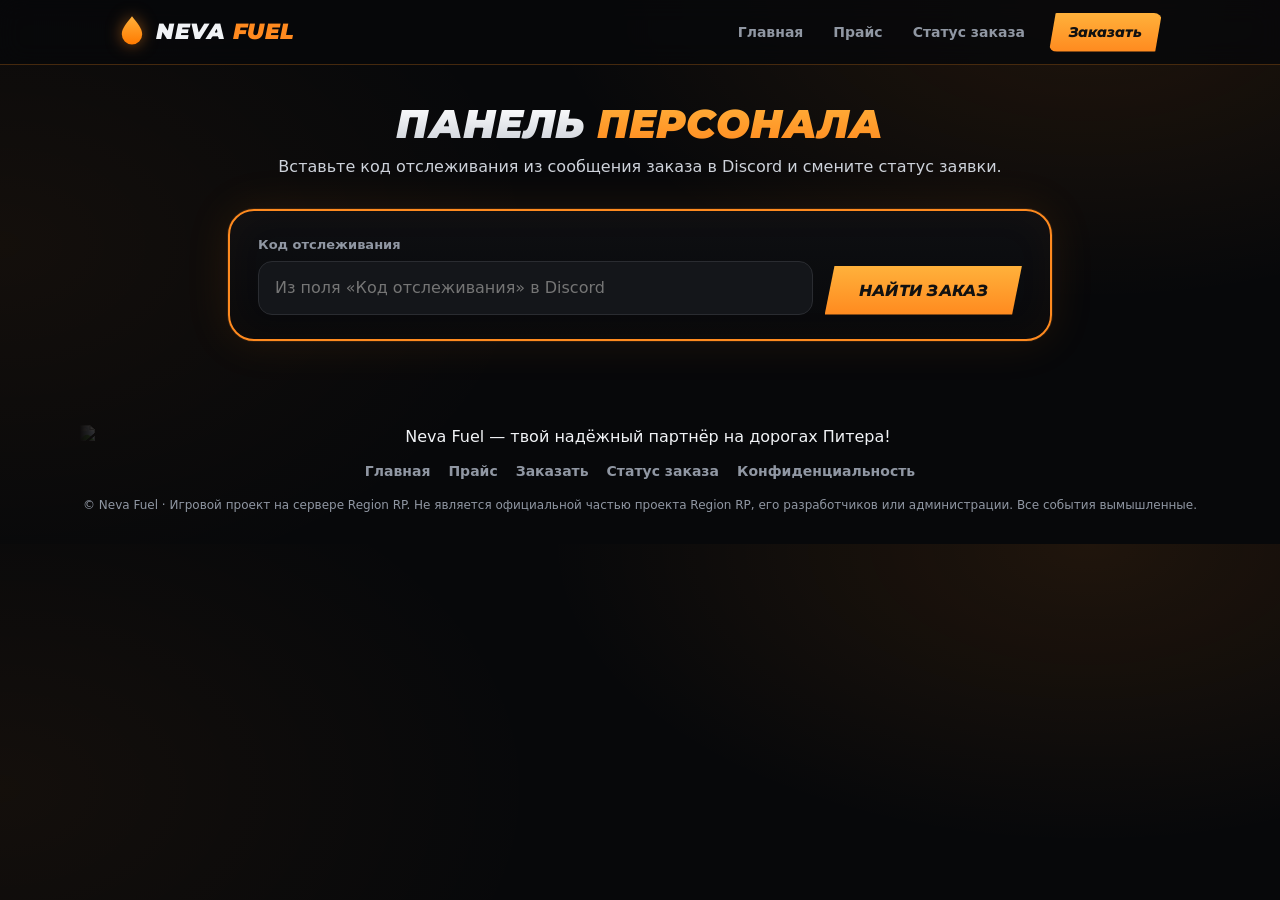
==== admin.html @ 0aa6c6c7 "Add files via upload" ====
<!doctype html>
<html lang="ru">
<head>
<meta charset="utf-8">
<meta name="viewport" content="width=device-width, initial-scale=1">
<meta name="robots" content="noindex,nofollow">
<title>Панель персонала — Neva Fuel</title>
<link rel="preconnect" href="https://fonts.googleapis.com">
<link rel="stylesheet" href="https://fonts.googleapis.com/css2?family=Montserrat:ital,wght@0,500;0,700;0,800;1,700;1,800;1,900&display=swap">
<link rel="stylesheet" href="style.css">
</head>
<body data-page="admin">
<!-- иконки -->
<svg width="0" height="0" style="position:absolute" aria-hidden="true">
  <defs>
    <symbol id="i-drop" viewBox="0 0 24 30"><path d="M12 1c4.6 6 9 10.4 9 16a9 9 0 0 1-18 0C3 11.4 7.4 7 12 1z"/><path d="M8 18a4 4 0 0 0 3.2 3.9" fill="none" stroke="rgba(255,255,255,.55)" stroke-width="1.8" stroke-linecap="round"/></symbol>
    <symbol id="i-pin" viewBox="0 0 24 24"><path d="M12 1.5a7.5 7.5 0 0 0-7.5 7.5c0 5.6 7.5 13.5 7.5 13.5S19.5 14.600 19.500 9A7.500 7.500 0 0 0 12 1.500zm0 10.200a2.700 2.700 0 1 1 0-5.400 2.700 2.700 0 0 1 0 5.400z"/></symbol>
    <symbol id="i-road" viewBox="0 0 24 24"><path fill-rule="evenodd" d="M8.500 2h7L21.500 22h-19L8.500 2zM11.200 4v3.800h1.600V4zM10.900 10.800v3.800h2.200v-3.800zM10.500 17.600V21h3v-3.400z"/></symbol>
    <symbol id="i-truck" viewBox="0 0 64 48"><path d="M16 6h30v26H16zM46 14h9l8 9v9H46z" opacity=".95"/><circle cx="26" cy="36" r="6.500"/><circle cx="53" cy="36" r="6.500"/><path d="M1 12h11M4 19h9M1 26h11" stroke="#ff8a1f" stroke-width="3.500" stroke-linecap="round" fill="none"/></symbol>
    <symbol id="i-pump" viewBox="0 0 64 64"><path d="M8 6h30a3 3 0 0 1 3 3v47H5V9a3 3 0 0 1 3-3zm5 7v14h23V13z"/><path d="M41 22h5l9 8v18a4 4 0 0 1-8 0V36h-6" fill="none" stroke="currentColor" stroke-width="5" stroke-linejoin="round" stroke-linecap="round"/><rect x="2" y="56" width="42" height="5" rx="2"/></symbol>
    <symbol id="i-tools" viewBox="0 0 64 64"><path d="M14 52 38 28" stroke="currentColor" stroke-width="8" stroke-linecap="round" fill="none"/><path d="M42 8a14 14 0 1 0 14 14 14 14 0 0 0-1.500-6.300l-7 7-6-1-1-6 7-7A14 14 0 0 0 42 8z"/><path d="M50 56 26 32" stroke="currentColor" stroke-width="6" stroke-linecap="round" fill="none"/><path d="M12 8l8 3 4 8-5 3-8-4z"/></symbol>
  </defs>
</svg>

<header class="top">
  <div class="wrap">
    <a class="logo" href="index.html" aria-label="Neva Fuel — на главную">
      <svg viewBox="0 0 24 30"><defs><linearGradient id="lg" x1="0" y1="0" x2="0" y2="1"><stop offset="0" stop-color="#ffb13b"/><stop offset="1" stop-color="#ff7a00"/></linearGradient></defs><path d="M12 1c4.6 6 9 10.4 9 16a9 9 0 0 1-18 0C3 11.4 7.4 7 12 1z" fill="url(#lg)"/></svg>
      <b>NEVA <span>FUEL</span></b>
    </a>
    <button class="burger" id="burger" type="button" aria-label="Меню" aria-expanded="false"><span></span><span></span><span></span></button>
    <nav id="nav">
      <a href="index.html" data-p="index">Главная</a>
      <a href="prices.html" data-p="prices">Прайс</a>
      <a href="track.html" data-p="track">Статус заказа</a>
      <a class="cta" href="order.html" data-p="order">Заказать</a>
    </nav>
  </div>
</header>

<main>
<section class="page-top">
  <div class="wrap legal">
    <div class="sec-h"><h1 class="it"><span class="grad">Панель</span> <span class="org">персонала</span></h1><p>Вставьте код отслеживания из сообщения заказа в Discord и смените статус заявки.</p></div>
    <form class="panel" id="af" autocomplete="off" novalidate>
      <div class="tform">
        <div><label class="f" for="acode">Код отслеживания</label><input type="text" id="acode" inputmode="numeric" maxlength="25" placeholder="Из поля «Код отслеживания» в Discord"></div>
        <button class="btn" type="submit">Найти заказ</button>
      </div>
    </form>
    <div id="aout"></div>
  </div>
</section>
</main>

<footer>
  <img class="foot-img" src="img/foot.webp" alt="Neva Fuel — твой надёжный партнёр на дорогах Питера!">
  <div class="foot-nav"><a href="index.html">Главная</a><a href="prices.html">Прайс</a><a href="order.html">Заказать</a><a href="track.html">Статус заказа</a><a href="privacy.html">Конфиденциальность</a></div>
  <div class="copy">© Neva Fuel · Игровой проект на сервере Region RP. Не является официальной частью проекта Region RP, его разработчиков или администрации. Все события вымышленные.</div>
</footer>

<script src="config.js"></script>
<script src="track.js"></script>
<script src="site.js"></script>
<script src="admin-page.js"></script>
</body>
</html>
---- style.css ----
:root{
    --bg:#07080a; --panel:#0c0d10; --panel2:#14161a; --line:#2a2c31;
    --text:#f1f3f6; --muted:#9097a3; --o1:#ff8a1f; --o2:#ffb13b; --ok:#3ddc97; --bad:#ff5d5d;
    --green:#38d447; --red:#ff3b3b; --blue:#2f8cff;
    --head:"Montserrat","Segoe UI",system-ui,-apple-system,Roboto,sans-serif;
  }
  *{box-sizing:border-box;margin:0;padding:0}
  html{scroll-behavior:smooth}
  body{background:var(--bg);color:var(--text);font-family:"Segoe UI",system-ui,-apple-system,Roboto,sans-serif;line-height:1.5;overflow-x:hidden;
    background-image:radial-gradient(900px 500px at 85% 0%,rgba(255,138,31,.10),transparent 60%),radial-gradient(900px 600px at 0% 45%,rgba(255,138,31,.05),transparent 60%);}
  .wrap{max-width:1080px;margin:0 auto;padding:0 18px}
  .it{font-family:var(--head);font-style:italic;font-weight:900;text-transform:uppercase;letter-spacing:.2px}
  .grad{background:linear-gradient(180deg,#fff 10%,#c9ced6);-webkit-background-clip:text;background-clip:text;color:transparent}
  .org{background:linear-gradient(180deg,var(--o2),var(--o1));-webkit-background-clip:text;background-clip:text;color:transparent}

  /* шапка */
  header.top{position:sticky;top:0;z-index:60;background:rgba(7,8,10,.82);backdrop-filter:blur(12px);border-bottom:1px solid rgba(255,138,31,.25)}
  .top .wrap{display:flex;align-items:center;justify-content:space-between;height:64px;gap:16px}
  .logo{display:flex;align-items:center;gap:10px;text-decoration:none;color:var(--text)}
  .logo svg{width:28px;height:34px;filter:drop-shadow(0 0 8px rgba(255,138,31,.5))}
  .logo b{font-family:var(--head);font-style:italic;font-weight:900;font-size:22px;line-height:1;letter-spacing:.5px}
  .logo b span{color:var(--o1)}
  nav{display:flex;align-items:center;gap:6px}
  nav a{color:var(--muted);text-decoration:none;font-size:14px;font-weight:600;padding:8px 12px;border-radius:8px;transition:.2s}
  nav a:hover{color:var(--text);background:rgba(255,255,255,.05)}
  nav a.cta{color:#111;background:linear-gradient(180deg,var(--o2),var(--o1));font-family:var(--head);font-style:italic;font-weight:800;margin-left:6px;clip-path:polygon(6% 0,100% 0,94% 100%,0 100%);padding:9px 20px}
  nav a.cta:hover{filter:brightness(1.08);background:linear-gradient(180deg,var(--o2),var(--o1))}

  /* кнопки */
  .btn{display:inline-flex;align-items:center;justify-content:center;gap:8px;border:0;cursor:pointer;font-family:var(--head);font-style:italic;font-weight:800;font-size:16px;text-transform:uppercase;padding:15px 34px;color:#111;
    background:linear-gradient(180deg,var(--o2),var(--o1));clip-path:polygon(5% 0,100% 0,95% 100%,0 100%);transition:.2s;text-decoration:none;letter-spacing:.3px}
  .btn:hover{filter:brightness(1.1);transform:translateY(-2px)}
  .btn:disabled{filter:grayscale(1) brightness(.7);cursor:wait;transform:none}
  .btn.ghost{background:#1b1d22;color:var(--text);clip-path:none;border:1px solid var(--line);border-radius:12px;font-style:normal;font-weight:700;text-transform:none;font-family:inherit;padding:13px 22px;font-size:15px}
  .btn.ghost:hover{border-color:var(--o1);transform:none}

  /* hero */
  .hero{position:relative;padding-top:14px}
  .hero-frame{position:relative;max-width:1122px;margin:0 auto}
  .hero-img{display:block;width:100%;height:auto}
  .hero-frame::after{content:"";position:absolute;left:0;right:0;bottom:0;height:22%;background:linear-gradient(to bottom,transparent,var(--bg))}
  .hero-text{text-align:center;margin-top:6px;position:relative}
  .hero-tagline{font-family:var(--head);font-style:italic;font-weight:800;text-transform:uppercase;letter-spacing:.22em;font-size:clamp(11px,2.6vw,15px);color:var(--muted)}
  .hero-tagline b{color:var(--o1);padding:0 .35em}
  .hero-sub{font-family:var(--head);font-style:italic;font-weight:800;font-size:clamp(18px,4.2vw,26px);margin-top:8px}
  .hero-cta{display:flex;flex-wrap:wrap;gap:14px;justify-content:center;align-items:center;margin-top:24px;position:relative}
  .chips{display:flex;flex-wrap:wrap;gap:10px;justify-content:center;margin:26px 0 0;position:relative}
  .chip{font-size:13px;font-weight:600;color:var(--muted);border:1px solid var(--line);background:rgba(20,22,26,.7);padding:7px 14px;border-radius:99px;display:flex;align-items:center;gap:8px}
  .chip i{width:7px;height:7px;border-radius:50%;background:var(--o1);box-shadow:0 0 8px var(--o1)}

  section{padding:46px 0}
  .sec-h{text-align:center;margin-bottom:30px}
  .sec-h h2{font-size:clamp(28px,5vw,42px);line-height:1.1}
  .sec-h p{color:var(--muted);margin-top:8px}

  /* панели как на постере */
  .panel{position:relative;background:linear-gradient(180deg,#0e0f12,#08090b);border:2px solid var(--o1);border-radius:26px;padding:26px 28px;
    box-shadow:0 0 0 1px rgba(255,138,31,.12),0 0 46px rgba(255,138,31,.10),inset 0 0 40px rgba(255,138,31,.04)}
  .panel + .panel{margin-top:18px}
  .p-grid{display:grid;grid-template-columns:150px 1fr;gap:22px;align-items:center}
  .p-ico{display:grid;place-items:center}
  .p-ico svg{width:108px;height:108px;fill:#f1f3f6;filter:drop-shadow(0 0 14px rgba(255,138,31,.25))}
  .p-title{font-size:clamp(24px,4.2vw,38px);line-height:1.05;margin-bottom:4px}
  .p-title small{display:block;font-size:.5em;letter-spacing:2px;color:var(--muted);margin-top:4px;-webkit-text-fill-color:var(--muted)}
  .rowp{display:grid;grid-template-columns:44px 1fr auto;align-items:center;gap:14px;padding:12px 0;border-top:1px solid rgba(255,138,31,.35)}
  .rowp:first-of-type{border-top:0}
  .rowp .ic{display:grid;place-items:center}
  .rowp .ic svg{width:34px;height:34px;fill:var(--o1)}
  .rowp .ic svg.drop{width:30px;height:38px}
  .rowp .nm{font-size:clamp(18px,2.8vw,26px);font-weight:600;line-height:1.15}
  .rowp .nm small{display:block;font-size:13px;color:var(--muted);font-weight:500}
  .tag{display:inline-block;min-width:150px;text-align:center;padding:7px 26px;font-family:var(--head);font-style:italic;font-weight:900;font-size:clamp(20px,3.2vw,32px);color:#111;
    background:linear-gradient(180deg,var(--o2),var(--o1));clip-path:polygon(7% 0,100% 0,93% 100%,0 100%);white-space:nowrap}
  .extra{display:flex;align-items:center;gap:22px;flex-wrap:wrap}
  .extra .p-ico svg{width:80px;height:80px}
  .extra h3{font-size:clamp(20px,3.4vw,28px);color:var(--o1);font-family:var(--head);font-style:italic;font-weight:900;text-transform:uppercase}
  .extra p{font-size:clamp(15px,2.6vw,20px);font-weight:600}
  .na{margin-left:auto;background:#262a31;color:#e9ecf1;font-weight:800;padding:11px 24px;border-radius:12px;border:1px solid #3a3f48;font-size:18px}
  .extra.off .p-ico svg{opacity:.6}

  /* шаги */
  .steps{display:grid;grid-template-columns:repeat(auto-fit,minmax(220px,1fr));gap:16px}
  .step{background:linear-gradient(180deg,#101114,#09090b);border:1px solid var(--line);border-radius:18px;padding:22px 22px 20px;position:relative;overflow:hidden;transition:.25s}
  .step:hover{border-color:var(--o1);transform:translateY(-4px);box-shadow:0 14px 40px rgba(255,138,31,.12)}
  .step .n{font-family:var(--head);font-style:italic;font-weight:900;font-size:64px;line-height:.9;position:absolute;right:14px;top:8px;color:rgba(255,138,31,.16)}
  .step h4{font-family:var(--head);font-style:italic;font-weight:800;text-transform:uppercase;font-size:17px;margin-bottom:6px;position:relative}
  .step p{color:var(--muted);font-size:14px;position:relative}

  /* форма */
  .blk{margin-bottom:32px}
  .blk>h3{display:flex;align-items:center;gap:12px;font-size:20px;margin-bottom:14px}
  .blk>h3 b{display:inline-grid;place-items:center;min-width:42px;height:32px;padding:0 6px;color:#111;font-family:var(--head);font-style:italic;font-weight:900;font-size:16px;
    background:linear-gradient(180deg,var(--o2),var(--o1));clip-path:polygon(14% 0,100% 0,86% 100%,0 100%)}
  label.f{display:block;font-size:13px;color:var(--muted);margin-bottom:6px;font-weight:600}
  input[type=text]{width:100%;background:var(--panel2);border:1px solid var(--line);color:var(--text);padding:14px 16px;border-radius:14px;font:inherit;font-size:16px;outline:none;transition:.2s}
  input[type=text]:focus{border-color:var(--o1);box-shadow:0 0 0 3px rgba(255,138,31,.15)}
  .grid2{display:grid;grid-template-columns:repeat(auto-fit,minmax(240px,1fr));gap:16px}

  .choice{display:grid;grid-template-columns:repeat(auto-fit,minmax(230px,1fr));gap:12px}
  .opt{display:flex;flex-direction:column;align-items:center;justify-content:center;gap:4px;min-height:78px;padding:14px 16px;background:var(--panel2);border:2px solid var(--line);border-radius:16px;color:var(--text);
    font-family:var(--head);font-weight:800;font-size:17px;text-align:center;cursor:pointer;transition:.2s;white-space:normal;word-break:normal;overflow-wrap:normal;hyphens:none;line-height:1.25}
  .opt small{display:block;color:var(--muted);font-weight:600;font-size:13px;font-family:"Segoe UI",system-ui,sans-serif}
  .opt:hover{border-color:var(--o1);transform:translateY(-2px)}
  .opt[aria-pressed=true]{border-color:var(--o1);background:linear-gradient(180deg,rgba(255,177,59,.20),rgba(255,138,31,.08));box-shadow:0 0 24px rgba(255,138,31,.22)}
  .opt[aria-pressed=true] small{color:var(--o2)}

  .items{display:grid;grid-template-columns:minmax(0,1fr);gap:10px}
  .item{display:flex;align-items:center;gap:14px;background:var(--panel2);border:1px solid var(--line);border-radius:16px;padding:12px 16px;min-width:0;transition:.2s}
  .item .dr{flex:0 0 auto;width:26px;height:34px}
  .item .mid{flex:1 1 auto;min-width:0}
  .item .nm{font-family:var(--head);font-style:italic;font-weight:800;font-size:19px;line-height:1.1}
  .item .ds{color:var(--muted);font-size:13px}
  .item .pr{font-family:var(--head);font-style:italic;font-weight:800;color:var(--o1);font-size:15px;white-space:nowrap}
  .qty{display:flex;align-items:center;gap:10px;flex:0 0 auto}
  .qty button{width:40px;height:40px;border-radius:12px;border:1px solid var(--line);background:#0c0d10;color:var(--text);font-size:22px;cursor:pointer;transition:.15s}
  .qty button:hover:not(:disabled){border-color:var(--o1);color:var(--o1)}
  .qty output{min-width:26px;text-align:center;font-weight:800;font-size:19px}
  .item.active{border-color:var(--o1);box-shadow:0 0 22px rgba(255,138,31,.15)}
  .item.off{opacity:.45}
  .item.off button{cursor:not-allowed}
  .pill{font-size:12px;background:#262a31;color:var(--muted);padding:4px 10px;border-radius:99px;white-space:nowrap}
  @media(max-width:560px){.pill{display:none}.item .pr{display:none}}

  /* карта */
  .mapbox{border:2px solid rgba(255,138,31,.55);border-radius:18px;overflow:hidden;background:#0a0b0d}
  .maptool{display:flex;justify-content:space-between;align-items:center;gap:8px;padding:10px 14px;background:var(--panel2);border-bottom:1px solid var(--line);font-size:13px;color:var(--muted)}
  .maptool .z{display:flex;gap:6px;flex:0 0 auto}
  .maptool .z button{width:36px;height:36px;border-radius:10px;border:1px solid var(--line);background:#0c0d10;color:var(--text);font-size:19px;cursor:pointer}
  .maptool .z button:hover{border-color:var(--o1);color:var(--o1)}
  .mapscroll{height:min(560px,70vh);overflow:auto;position:relative;cursor:crosshair;-webkit-overflow-scrolling:touch;background:#0a0b0d}
  .mapinner{position:relative;width:100%}
  .mapinner img{display:block;width:100%;height:auto;user-select:none;-webkit-user-drag:none;pointer-events:none}
  .pin{position:absolute;width:46px;height:46px;transform:translate(-50%,-100%);pointer-events:none;display:none;filter:drop-shadow(0 4px 8px rgba(0,0,0,.8));animation:drop .35s cubic-bezier(.2,1.6,.4,1)}
  .pin svg{width:100%;height:100%}
  @keyframes drop{from{transform:translate(-50%,-160%);opacity:0}to{transform:translate(-50%,-100%);opacity:1}}
  .mapempty{display:grid;place-items:center;height:220px;text-align:center;color:var(--muted);padding:20px}
  .coords{margin-top:10px;font-size:14px;color:var(--muted)}
  .coords.ok{color:var(--ok);font-weight:600}
  @media(max-width:760px){.mapinner{min-width:760px}}

  .summary{background:var(--panel2);border:1px dashed rgba(255,138,31,.45);border-radius:16px;padding:18px 20px}
  .row{display:flex;justify-content:space-between;gap:14px;padding:5px 0;font-size:15px}
  .row.t{border-top:1px solid var(--line);margin-top:8px;padding-top:12px;font-size:22px;font-family:var(--head);font-style:italic;font-weight:900}
  .row.t span:last-child{color:var(--o1)}
  .err{color:var(--bad);font-size:14px;margin-top:12px;min-height:20px;font-weight:600}
  .send{display:flex;justify-content:center;margin-top:8px}
  .send .btn{width:100%;max-width:520px;font-size:18px;padding:18px 30px}

  /* чек */
  #receiptWrap{display:none;padding-bottom:70px}
  .receipt{max-width:460px;margin:0 auto;background:#f4f1ea;color:#1b1b1b;border-radius:6px;padding:26px 24px 30px;position:relative;font-family:"Courier New",ui-monospace,monospace;box-shadow:0 20px 60px rgba(0,0,0,.7),0 0 60px rgba(255,138,31,.12)}
  .r-head{text-align:center;border-bottom:2px dashed #999;padding-bottom:14px;margin-bottom:14px}
  .r-head h3{font-family:var(--head);font-style:italic;font-size:26px;letter-spacing:1px;font-weight:900}
  .r-head h3 b{color:#e8650a}
  .r-head small{color:#555;display:block}
  .r-id{font-size:20px;font-weight:900;margin-top:6px}
  .r-sec{border-bottom:2px dashed #999;padding:10px 0;font-size:14px}
  .r-sec .rr{display:flex;justify-content:space-between;gap:12px;padding:2px 0}
  .r-sec .rr span:first-child{color:#555}
  .r-sec .rr span:last-child{text-align:right;font-weight:700}
  .r-title{font-size:12px;letter-spacing:2px;color:#777;margin-bottom:4px}
  .r-total{display:flex;justify-content:space-between;font-size:22px;font-weight:900;padding:14px 0 6px}
  .r-total span:last-child{color:#e8650a}
  .r-status{text-align:center;font-size:13px;font-weight:700;margin-top:12px}
  .r-status.wait{color:#666}.r-status.ok{color:#1e8a57}.r-status.bad{color:#c0392b}
  .r-note{text-align:center;font-size:12px;color:#444;margin-top:12px;border:1px solid #bbb;padding:10px;border-radius:6px;background:#eae6db}
  .r-note b{color:#c0392b}
  .receipt canvas{width:100%;height:auto;border:2px solid #333;border-radius:4px;margin-top:8px;display:block;background:#0c0f12}
  .r-actions{display:flex;gap:10px;justify-content:center;margin-top:30px;flex-wrap:wrap}

  /* подвал */
  footer{margin-top:20px;text-align:center}
  .foot-img{display:block;width:100%;max-width:1122px;margin:0 auto;height:auto;
    -webkit-mask-image:linear-gradient(to right,transparent,#000 8%,#000 92%,transparent);mask-image:linear-gradient(to right,transparent,#000 8%,#000 92%,transparent)}
  .copy{color:var(--muted);font-size:12px;padding:14px 18px 30px}

  /* появление */
  .rv{opacity:0;transform:translateY(26px);transition:opacity .7s ease,transform .7s ease}
  .rv.in{opacity:1;transform:none}
  @media (prefers-reduced-motion:reduce){.rv{opacity:1;transform:none;transition:none}html{scroll-behavior:auto}}

  @media(max-width:760px){
    .panel{padding:20px 16px;border-radius:22px}
    .p-grid{grid-template-columns:1fr;gap:6px}
    .p-ico{display:none}
    .rowp{grid-template-columns:34px 1fr auto;gap:10px}
    .rowp .ic svg{width:26px;height:26px}.rowp .ic svg.drop{width:22px;height:30px}
    .tag{min-width:0;padding:6px 16px}
    .extra{gap:12px}.extra .p-ico{display:grid}.extra .p-ico svg{width:52px;height:52px}
    .na{margin-left:0}
    .hero-cta{margin-top:22px}
  }

/* --- многостраничность --- */
body{animation:pg .4s ease}
@keyframes pg{from{opacity:0}to{opacity:1}}
nav a[aria-current=page]:not(.cta){color:var(--text);background:rgba(255,138,31,.14)}
.burger{display:none;width:44px;height:44px;border-radius:12px;border:1px solid var(--line);background:#14161a;cursor:pointer;padding:0;position:relative;flex:0 0 auto}
.burger span{position:absolute;left:12px;right:12px;height:2px;background:var(--text);border-radius:2px;transition:.25s}
.burger span:nth-child(1){top:15px}.burger span:nth-child(2){top:21px}.burger span:nth-child(3){top:27px}
.burger[aria-expanded=true] span:nth-child(1){top:21px;transform:rotate(45deg)}
.burger[aria-expanded=true] span:nth-child(2){opacity:0}
.burger[aria-expanded=true] span:nth-child(3){top:21px;transform:rotate(-45deg)}
@media(max-width:760px){
  .burger{display:block}
  .top .wrap{position:relative}
  nav{position:absolute;top:64px;left:0;right:0;flex-direction:column;align-items:stretch;gap:4px;background:rgba(7,8,10,.98);padding:12px 18px 18px;border-bottom:1px solid rgba(255,138,31,.3);display:none}
  nav.open{display:flex}
  nav a{padding:14px 12px;font-size:16px}
  nav a.cta{margin:6px 0 0;text-align:center;clip-path:none;border-radius:12px}
}
.page-top{padding-top:36px}
.qgrid{display:grid;grid-template-columns:repeat(auto-fit,minmax(200px,1fr));gap:14px}
.qcard{display:flex;flex-direction:column;gap:12px;align-items:flex-start;text-decoration:none;color:var(--text);background:linear-gradient(180deg,#101114,#09090b);border:1px solid var(--line);border-radius:18px;padding:20px;transition:.25s}
.qcard:hover{border-color:var(--o1);transform:translateY(-4px);box-shadow:0 14px 40px rgba(255,138,31,.12)}
.qcard .qn{display:flex;align-items:center;gap:10px;font-family:var(--head);font-style:italic;font-weight:800;font-size:20px}
.qcard .qn svg{width:22px;height:28px}
.qcard .tag{font-size:22px;min-width:0;padding:5px 20px}
.qcard small{color:var(--muted);font-size:13px}
.center{text-align:center;margin-top:26px}
.cta-band{text-align:center}
.cta-band h2{font-size:clamp(26px,4.6vw,38px);margin-bottom:8px}
.cta-band p{color:var(--muted);margin-bottom:22px}
.foot-nav{display:flex;gap:18px;justify-content:center;flex-wrap:wrap;padding:12px 18px 0}
.foot-nav a{color:var(--muted);text-decoration:none;font-size:14px;font-weight:600}
.foot-nav a:hover{color:var(--o1)}
.consent{text-align:center;font-size:13px;color:var(--muted);margin:16px 0 14px}
.consent a,.legal a{color:var(--o1)}
.legal{max-width:860px;margin:0 auto}
.legal .panel{padding:24px 28px}
.legal h2{font-family:var(--head);font-style:italic;font-weight:800;font-size:20px;margin-bottom:10px;color:var(--o1)}
.legal p{color:#cdd2da;margin-bottom:10px}
.legal p:last-child,.legal ul:last-child{margin-bottom:0}
.legal ul{margin:0 0 10px 20px;color:#cdd2da}
.legal li{margin-bottom:6px}
.legal .note{border-left:3px solid var(--o1);background:rgba(255,138,31,.07);padding:12px 16px;border-radius:0 12px 12px 0;color:var(--text)}
.legal .upd{color:var(--muted);font-size:13px;text-align:center;margin-top:18px}
/* статусы */
.stepper{list-style:none;display:flex;gap:6px;margin:14px 0}
.stepper li{flex:1;text-align:center;position:relative;font-size:12px;color:var(--muted);font-weight:700;line-height:1.25}
.stepper li i{position:relative;z-index:1;display:grid;place-items:center;width:32px;height:32px;margin:0 auto 6px;border-radius:50%;border:2px solid var(--line);background:#0c0d10;font-style:normal;font-family:var(--head);font-weight:900;font-size:14px}
.stepper li::before{content:"";position:absolute;top:15px;right:50%;width:100%;height:2px;background:var(--line)}
.stepper li:first-child::before{display:none}
.stepper li.done i,.stepper li.active i{border-color:var(--o1)}
.stepper li.done i{background:var(--o1);color:#111}
.stepper li.active i{color:var(--o1);box-shadow:0 0 0 4px rgba(255,138,31,.22);animation:pulse 1.8s infinite}
.stepper li.done::before,.stepper li.active::before{background:var(--o1)}
.stepper li.done,.stepper li.active{color:var(--text)}
.stepper.all-done li i{background:var(--ok);border-color:var(--ok)}
.stepper.all-done li::before{background:var(--ok)}
@keyframes pulse{50%{box-shadow:0 0 0 8px rgba(255,138,31,.05)}}
.st-badge,.r-badge{display:inline-block;padding:6px 14px;border-radius:99px;font-weight:800;font-size:14px;white-space:nowrap}
.st-badge.review{background:rgba(245,197,66,.16);color:#f5c542;border:1px solid rgba(245,197,66,.5)}
.st-badge.work{background:rgba(59,130,246,.16);color:#7db1ff;border:1px solid rgba(59,130,246,.5)}
.st-badge.done{background:rgba(34,197,94,.16);color:#4ade80;border:1px solid rgba(34,197,94,.5)}
.t-head{display:flex;justify-content:space-between;align-items:center;gap:12px;flex-wrap:wrap}
.t-title{font-family:var(--head);font-style:italic;font-weight:900;font-size:clamp(18px,4vw,24px)}
.t-text{text-align:center;font-weight:600;margin:4px 0 16px}
.t-info{display:grid;grid-template-columns:repeat(auto-fit,minmax(180px,1fr));gap:12px;margin-top:8px;border-top:1px solid var(--line);padding-top:16px}
.t-info dt{font-size:12px;color:var(--muted);font-weight:700;text-transform:uppercase;letter-spacing:.06em}
.t-info dd{font-weight:600;overflow-wrap:anywhere}
.t-upd{text-align:center;color:var(--muted);font-size:13px;margin-top:14px}
.t-upd a{color:var(--o1)}
.t-msg{text-align:center;font-weight:600}
.t-msg.bad{border-color:rgba(255,93,93,.6);color:#ffb3b3}
.t-msg.wait{color:var(--muted)}
.tform{display:flex;gap:12px;flex-wrap:wrap;align-items:flex-end}
.tform>div{flex:1 1 240px}
#tres,#aout{margin-top:18px}
.a-btns{display:grid;grid-template-columns:repeat(auto-fit,minmax(180px,1fr));gap:10px;margin-top:20px}
.a-btns .opt:disabled{opacity:.5;cursor:wait}
.receipt .r-badge{margin:2px 0 4px;border:1px solid #999;color:#222;background:#eae6db}
.receipt .r-badge.review{border-color:#c9a21e;background:#fbf0c8}
.receipt .r-badge.work{border-color:#2f6fdc;background:#dbe8ff}
.receipt .r-badge.done{border-color:#1e8a57;background:#d4f2e1}
.receipt .stepper li{color:#555}
.receipt .stepper li i{background:#f4f1ea;border-color:#aaa}
.receipt .stepper li::before{background:#bbb}
.receipt .stepper li.done,.receipt .stepper li.active{color:#111}
.receipt .stepper li.done i{background:#e8650a;border-color:#e8650a;color:#fff}
.receipt .stepper li.active i{color:#e8650a;border-color:#e8650a}
.receipt .stepper li.done::before,.receipt .stepper li.active::before{background:#e8650a}
.receipt .stepper.all-done li i{background:#1e8a57;border-color:#1e8a57}
.receipt .stepper.all-done li::before{background:#1e8a57}
.r-tlink{text-align:center;margin-top:8px;font-size:13px}.r-tlink a{color:#c0540a;font-weight:700}
.legal .sec-h h1{font-size:clamp(20px,5.4vw,40px);line-height:1.15;overflow-wrap:anywhere}
@media(max-width:760px){.legal .panel{padding:20px 16px}}
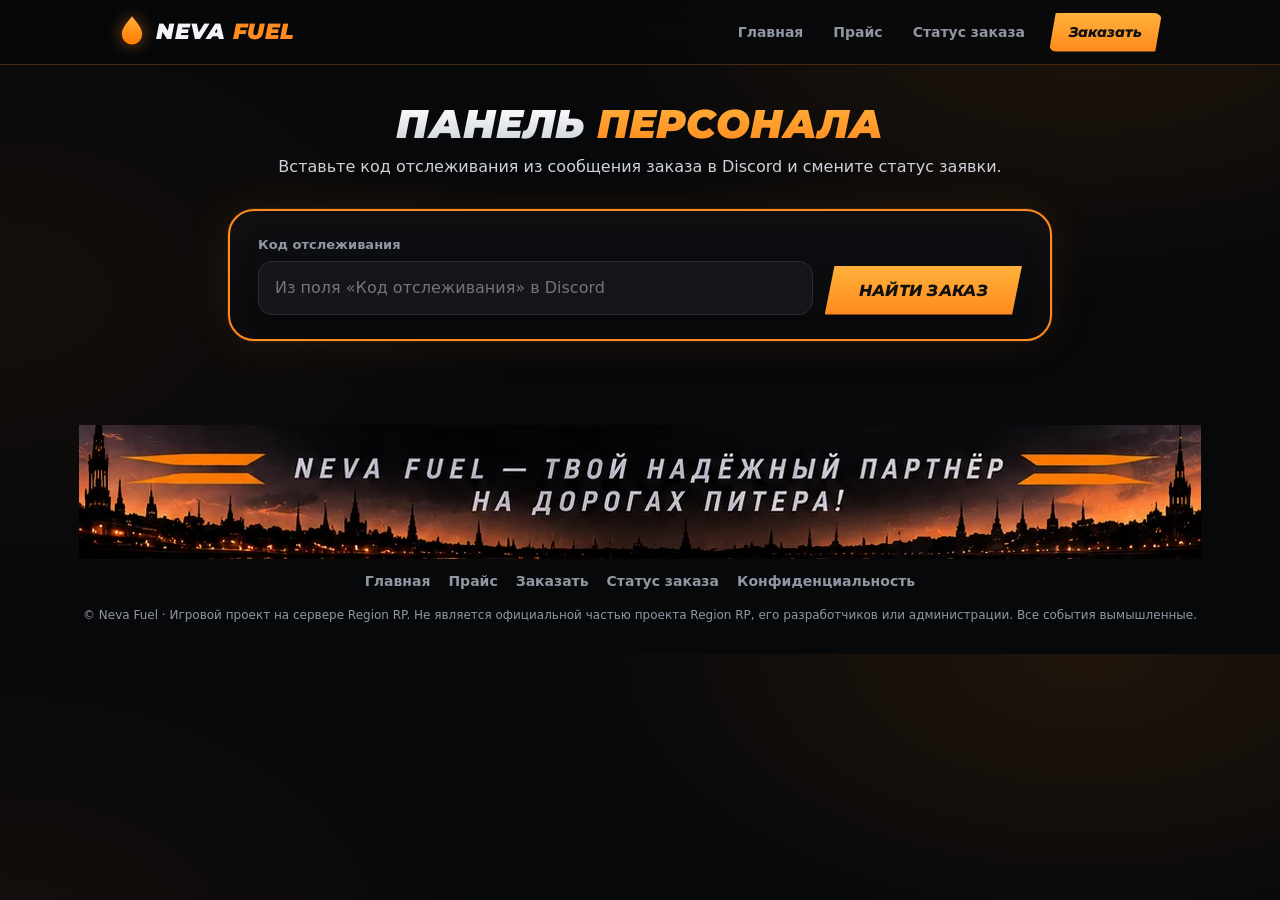
==== commit a9f947a6: "Add files via upload" ====
--- a/admin.html
+++ b/admin.html
@@ -54,7 +54,7 @@
 </main>
 
 <footer>
-  <img class="foot-img" src="img/foot.webp" alt="Neva Fuel — твой надёжный партнёр на дорогах Питера!">
+  <div class="foot-img" role="img" aria-label="Neva Fuel — твой надёжный партнёр на дорогах Питера!"></div>
   <div class="foot-nav"><a href="index.html">Главная</a><a href="prices.html">Прайс</a><a href="order.html">Заказать</a><a href="track.html">Статус заказа</a><a href="privacy.html">Конфиденциальность</a></div>
   <div class="copy">© Neva Fuel · Игровой проект на сервере Region RP. Не является официальной частью проекта Region RP, его разработчиков или администрации. Все события вымышленные.</div>
 </footer>
--- a/style.css
+++ b/style.css
@@ -286,3 +286,7 @@
 .r-tlink{text-align:center;margin-top:8px;font-size:13px}.r-tlink a{color:#c0540a;font-weight:700}
 .legal .sec-h h1{font-size:clamp(20px,5.4vw,40px);line-height:1.15;overflow-wrap:anywhere}
 @media(max-width:760px){.legal .panel{padding:20px 16px}}
+
+/* картинки встроены, внешних файлов не нужно */
+.hero-img{aspect-ratio:1122/532;background:url([data-uri]) center/100% 100% no-repeat}
+.foot-img{display:block;width:100%;max-width:1122px;margin:0 auto;aspect-ratio:1122/134;background:url([data-uri]) center/100% 100% no-repeat;-webkit-mask-image:none;mask-image:none}
